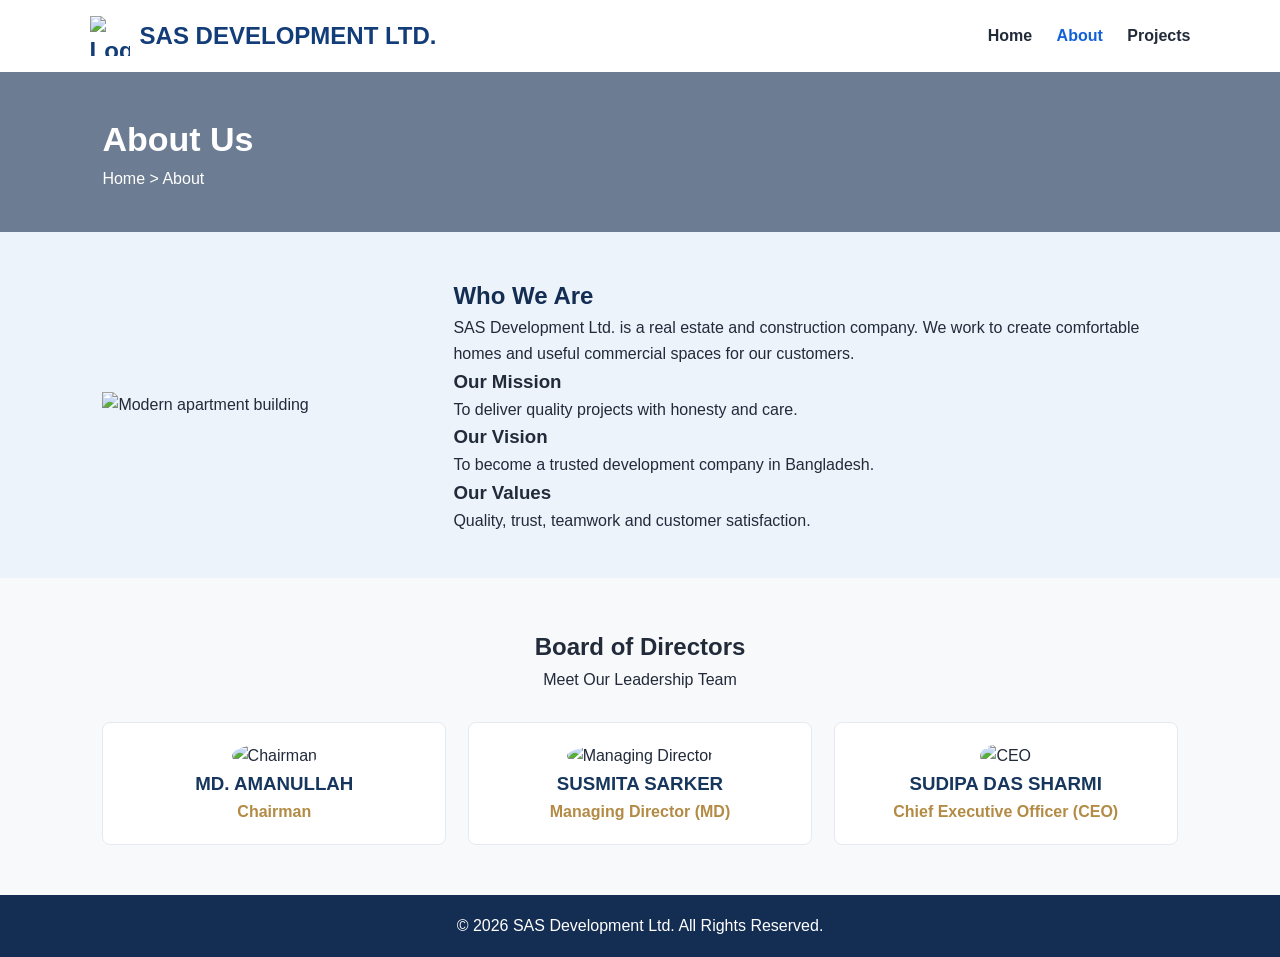
==== about.html @ bff911aa "Add files via upload" ====
<!DOCTYPE html>
<html lang="en">
<head>
  <title> SAS Development Ltd. | About</title>
  <link rel="stylesheet" href="style.css">
</head>
<body>
<header>
  <a class="logo" href="index.html">
    <img src="images/logo.png" alt="Logo">
    SAS DEVELOPMENT LTD.
</a>
  <nav>
    <a href="index.html">Home</a>
    <a class="active" href="about.html">About</a>
    <a href="projects.html">Projects</a>
  </nav>
</header>
<div class="page-banner"><h1>About Us</h1><p class="breadcrumb">Home &gt; About</p></div>
<section class="about-layout">
  <img src="images/about-building.jpg" alt="Modern apartment building">
  <div>
    <h2>Who We Are</h2>
    <p>SAS Development Ltd. is a real estate and construction company. We work to create comfortable homes and useful commercial spaces for our customers.</p>
    <div class="info-block"><h3>Our Mission</h3><p>To deliver quality projects with honesty and care.</p></div>
    <div class="info-block"><h3>Our Vision</h3><p>To become a trusted development company in Bangladesh.</p></div>
    <div class="info-block"><h3>Our Values</h3><p>Quality, trust, teamwork and customer satisfaction.</p></div>
  </div>
</section>

<section class="leadership-section">
    <div class="container">

        <div class="section-heading">
            <h2>Board of Directors</h2>
            <p>Meet Our Leadership Team</p>
        </div>

        <div class="director-container">

            <div class="director-card">
                <img src="images/chairman.jpg" alt="Chairman">
                <h3>MD. AMANULLAH </h3>
                <p>Chairman</p>
            </div>

            <div class="director-card">
                <img src="images/md.jpg" alt="Managing Director">
                <h3>SUSMITA SARKER</h3>
                <p>Managing Director (MD)</p>
            </div>

            <div class="director-card">
                <img src="images/ceo.jpg" alt="CEO">
                <h3>SUDIPA DAS SHARMI</h3>
                <p>Chief Executive Officer (CEO)</p>
            </div>

        </div>
    </div>
</section>

<footer>© 2026 SAS Development Ltd. All Rights Reserved.</footer>
</body>
</html>
---- style.css ----
* {
    margin: 0;
    padding: 0;
    box-sizing: border-box;
}

body {
    font-family: Arial, sans-serif;
    color: #222b3a;
    line-height: 1.6;
    background: #f7f9fc;
}

/* Header */
header {
    background: white;
    padding: 16px 7%;
    display: flex;
    justify-content: space-between;
    align-items: center;
}

.logo {
    color: #123d78;
    font-size: 24px;
    font-weight: bold;
    text-decoration: none;
    display: flex;
    align-items: center;
    gap: 10px;
}

.logo img {
    width: 40px;
    height: 40px;
}

nav a {
    color: #222b3a;
    text-decoration: none;
    margin-left: 20px;
    font-weight: bold;
}

nav a:hover, nav a.active {
    color: #1261d8;
}

/* Home Banner */
.hero {
    min-height: 390px;
    background: linear-gradient(#10294d99, #10294d99), url("images/hero-building.jpg") center/cover;
    padding: 60px 8%;
    color: white;
}

.hero-content {
    max-width: 560px;
}

.hero h1 {
    font-size: 46px;
    margin-bottom: 15px;
}

.hero p {
    font-size: 18px;
    margin-bottom: 20px;
}

/* Button */
.btn {
    display: inline-block;
    background: #1261d8;
    color: white;
    padding: 10px 20px;
    text-decoration: none;
    border-radius: 5px;
}

/* Sections */
section {
    padding: 45px 8%;
}

.section-title {
    text-align: center;
    color: #142d52;
    font-size: 30px;
    margin-bottom: 25px;
}

/* Services and Projects */
.services, .project-grid, .director-container {
    display: flex;
    gap: 22px;
    justify-content: center;
}

.service, .project-card, .director-card {
    background: white;
    padding: 20px;
    text-align: center;
    border: 1px solid #e5eaf2;
    border-radius: 8px;
    flex: 1;
}

.service h3, .project-card h3 {
    color: #142d52;
}

.symbol {
    font-size: 34px;
    color: #1261d8;
}

/* About */
.about-preview, .about-layout {
    background: #edf3fb;
    display: flex;
    align-items: center;
    gap: 30px;
}

.about-preview img, .about-layout img {
    width: 45%;
}

.about-preview h2, .about-layout h2 {
    color: #142d52;
}

/* Page Banner */
.page-banner {
    color: white;
    padding: 40px 8%;
    background: linear-gradient(#10294d99, #10294d99), url("images/banner-building.jpg") center/cover;
}

.page-banner h1 {
    font-size: 34px;
}

/* Project Cards */
.project-card {
    padding: 0 0 20px;
    text-align: left;
    overflow: hidden;
}

.project-card img {
    width: 100%;
    height: 250px;
}

.project-card h3, .project-card p, .project-card a {
    margin: 10px 15px;
}

/* Leadership */
.leadership-section {
    padding: 50px 8%;
    background: #f8f9fa;
}

.section-heading {
    text-align: center;
    margin-bottom: 30px;
}

.director-card img {
    width: 150px;
    height: 150px;
    border-radius: 50%;
}

.director-card h3 {
    color: #17365D;
}

.director-card p {
    color: #b38b45;
    font-weight: bold;
}

/* Contact */
.contact-box {
    background: white;
    max-width: 650px;
    margin: auto;
    padding: 25px;
}

/* Footer */
footer {
    background: #142d52;
    color: white;
    text-align: center;
    padding: 18px;
}

/* Mobile */
@media (max-width: 700px) {
    header, .services, .project-grid,
    .director-container, .about-preview, .about-layout {
        flex-direction: column;
    }

    nav a {
        margin: 5px;
        font-size: 14px;
    }

    .hero h1 {
        font-size: 32px;
    }

    .about-preview img, .about-layout img {
        width: 100%;
    }
}
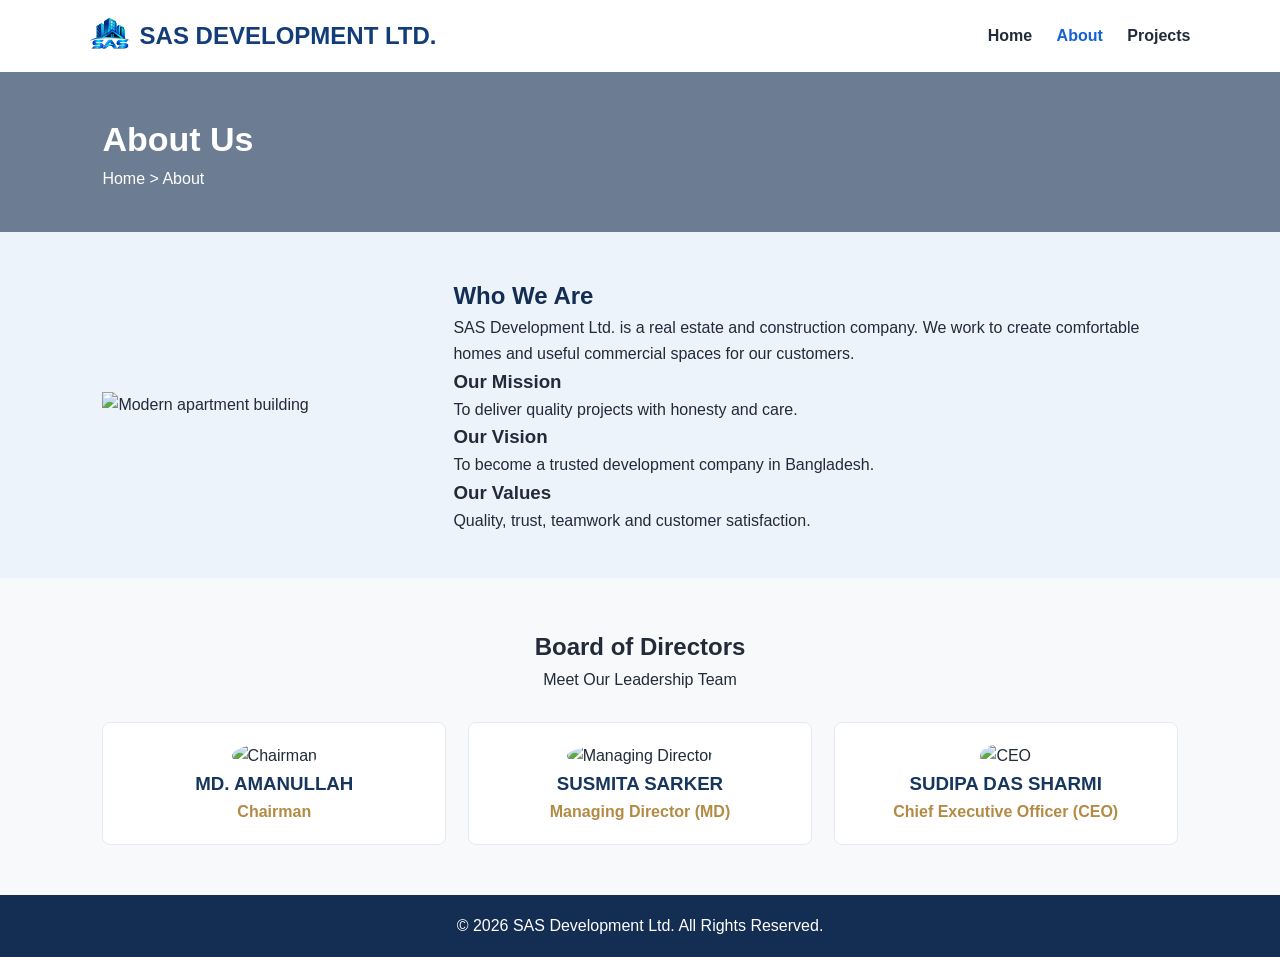
==== commit 2bae5f7c: "Update about.html" ====
--- a/about.html
+++ b/about.html
@@ -7,7 +7,7 @@
 <body>
 <header>
   <a class="logo" href="index.html">
-    <img src="images/logo.png" alt="Logo">
+    <img src="logo.png" alt="Logo">
     SAS DEVELOPMENT LTD.
 </a>
   <nav>
@@ -62,4 +62,4 @@
 
 <footer>© 2026 SAS Development Ltd. All Rights Reserved.</footer>
 </body>
-</html>+</html>
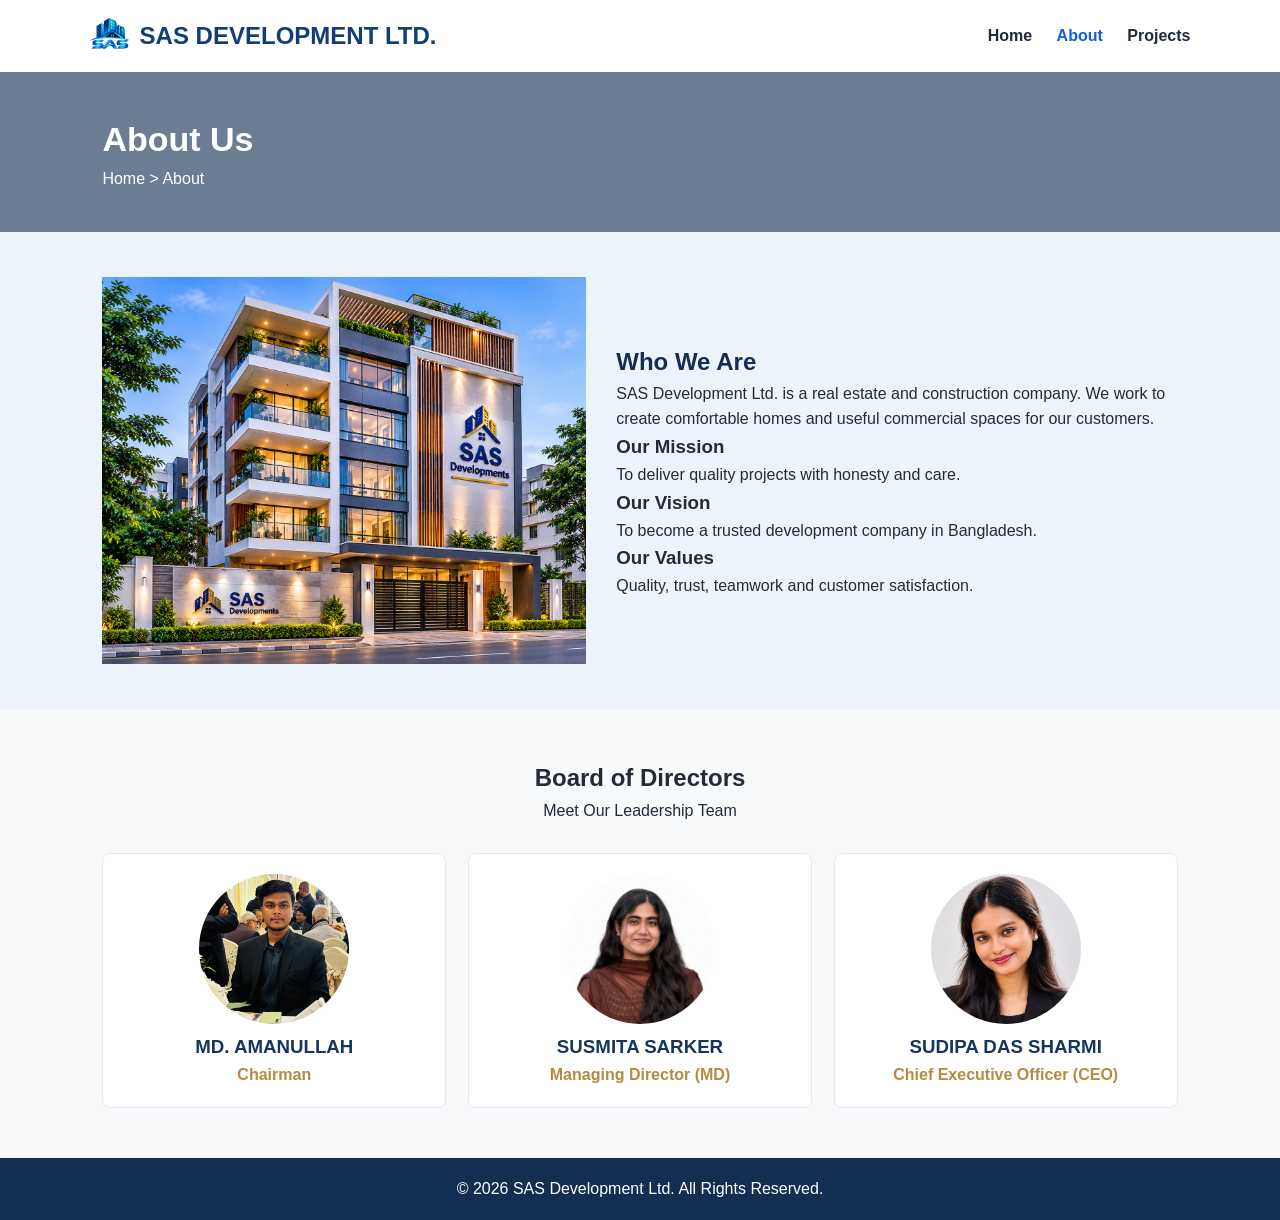
==== commit 03d4b7a7: "Update about.html" ====
--- a/about.html
+++ b/about.html
@@ -18,7 +18,7 @@
 </header>
 <div class="page-banner"><h1>About Us</h1><p class="breadcrumb">Home &gt; About</p></div>
 <section class="about-layout">
-  <img src="images/about-building.jpg" alt="Modern apartment building">
+  <img src="about-building.jpg" alt="Modern apartment building">
   <div>
     <h2>Who We Are</h2>
     <p>SAS Development Ltd. is a real estate and construction company. We work to create comfortable homes and useful commercial spaces for our customers.</p>
@@ -39,19 +39,19 @@
         <div class="director-container">
 
             <div class="director-card">
-                <img src="images/chairman.jpg" alt="Chairman">
+                <img src="chairman.jpg" alt="Chairman">
                 <h3>MD. AMANULLAH </h3>
                 <p>Chairman</p>
             </div>
 
             <div class="director-card">
-                <img src="images/md.jpg" alt="Managing Director">
+                <img src="md.jpg" alt="Managing Director">
                 <h3>SUSMITA SARKER</h3>
                 <p>Managing Director (MD)</p>
             </div>
 
             <div class="director-card">
-                <img src="images/ceo.jpg" alt="CEO">
+                <img src="ceo.jpg" alt="CEO">
                 <h3>SUDIPA DAS SHARMI</h3>
                 <p>Chief Executive Officer (CEO)</p>
             </div>
